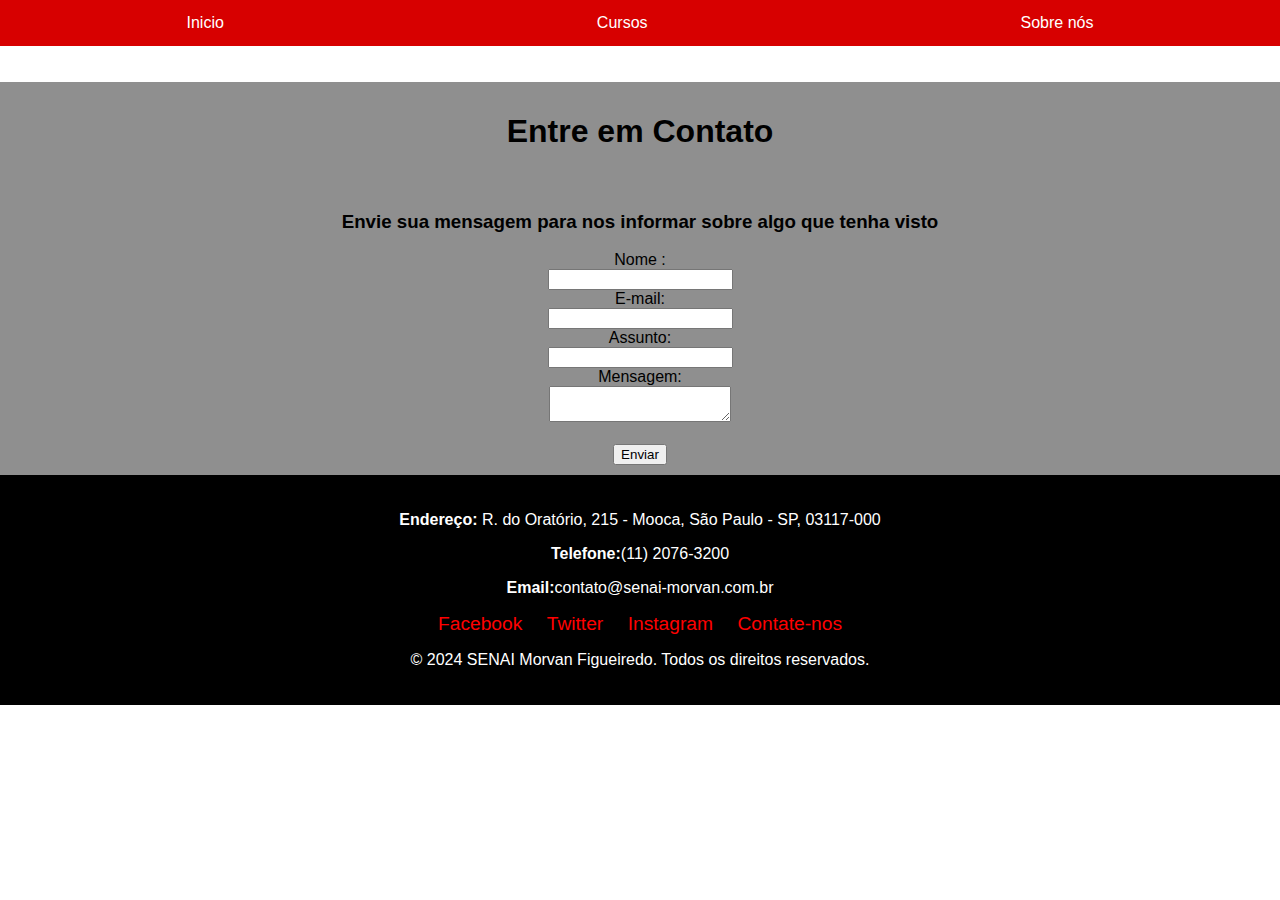
==== contato.html @ f8fc4a26 "Add files via upload" ====
<!DOCTYPE html>
<html lang="pt-br">
<head>
    <meta charset="UTF-8">
    <meta name="viewport" content="width=device-width, initial-scale=1.0">
    <title>Imersão 360</title>
    <link rel="stylesheet" href="style.css">
    
</head>
<body>
    
    <div class="navbar">
        <a href="/index.html">Inicio</a>
        <a href="/cursos.html">Cursos</a>
        <a href="/sobre.html">Sobre nós</a>
    </div>


<div class="content"></div>
   <header><h1>Entre em Contato</h1></header>

   <header>
    <h3>Envie sua mensagem para nos informar sobre algo que tenha visto</h3>
    
    <form>
      
      <label for="name">Nome :</label><br>
      <input type="text" id="name" name="name" required><br>
  
      <label for="email">E-mail:</label><br>
                  <input type="email" id="email" name="email" required><br>
  
                  <label for="subject">Assunto:</label><br>
                  <input type="text" id="subject" name="subject" required><br>
                  <label for="message">Mensagem:</label> <br>
                  <textarea id="message" name="message" required></textarea>
  
  
  
  
      <br>
      <br>
      
      <button type="submit">Enviar</button>
  
  
      
    </form>
  
    </header>


    <footer class="footer">
        <div class="contact-info">
            <p><strong>Endereço:</strong> R. do Oratório, 215 - Mooca, São Paulo - SP, 03117-000</p>
            <p><strong>Telefone:</strong>(11) 2076-3200</p>
            <p><strong>Email:</strong>contato@senai-morvan.com.br</p>
        </div>
        <div class="social-links">
            <a href="https://facebook.com" target="_blank">Facebook</a>
            <a href="https://twitter.com" target="_blank">Twitter</a>
            <a href="https://instagram.com" target="_blank">Instagram</a>
            <a href="/contato.html" target="_blank">Contate-nos</a>
        </div>

        <div class="copyright">
            <p>&copy; 2024 SENAI Morvan Figueiredo. Todos os direitos reservados.</p>
        </div>
    </footer>
---- style.css ----
body {
    margin: 0;
    font-family: Arial, sans-serif;
    padding: 0;
}

.overlay {
    position: relative;
    height: 300px;
    flex-direction: column;
    width: 100%;
    display: flex;
    justify-content: center;
    align-items: center;
    background: rgba(0, 0, 0, 0.5); /* Ajustado */
    color: white;
    text-align: center;
}

.imagem-overlay {
    width: 500px;
    height: auto;
    margin-bottom: 20px; 
}

.navbar {
    overflow: hidden;
    background-color: #d70000;
    position: fixed; 
    top: 0;
    width: 100%;
    z-index: 1000; 
    display: flex;
    justify-content: space-around;
}

.navbar a {
    float: left;
    display: block;
    color: rgb(255, 255, 255);
    text-align: center;
    padding: 14px 16px;
    text-decoration: none;
}

.navbar a:hover {
    background-color: #ff0000;
}

.content {
    padding: 16px;
    margin-top: 50px;
}

header {
    background-color: rgba(31, 31, 31, 0.5); /* Ajustado */
    text-align: center;
    padding: 10px;
}  

.footer {
    background-color: #000000;
    color: rgb(255, 255, 255);
    padding: 20px;
    text-align: center;
}

.footer .contact-info,
.footer .social-links,
.footer .copyright {
    margin: 10px 0;
}

.footer .social-links a {
    color: rgb(255, 0, 0);
    text-decoration: none;
    margin: 0 10px;
    font-size: 1.2rem;
}

.footer .social-links a:hover {
    text-decoration: underline;
}

.logo img {
    width: 70px;
    border-radius: 50%;   
    height: 70px;
    border: 1px solid rgb(0, 0, 0);
}

.logo {
    display: flex;
    position: absolute;
    left: 20px;
    top: 70px;
    width: 150px; 
    height: auto; 
}

.sobre img {
    width: 500px;
}

.sobre {
    text-align: center;
}

.container {
    display: flex;
    justify-content: end;
    flex-direction: column;
}

.container h1 {
    display: flex;
    justify-content: flex-end;
    padding-right: 75px;
    font-family: 'Franklin Gothic Medium', 'Arial Narrow', Arial, sans-serif;
}

.Button_home1 {
    position: absolute; /* Ajustado */
    right: 120px; /* Ajuste conforme necessário */
    top: 660px; /* Ajuste conforme necessário */
    display: flex;
    justify-content: flex-end;
}

.Button_home1 .button {
    border: none;
    color: rgb(255, 0, 0);
    padding: 16px 32px;
    text-decoration: none;
    font-size: 16px;
    margin: 4px 2px;
    transition-duration: 0.4s;
    cursor: pointer;
    border-radius: 25px;
    border: 2px solid red;
}

.Button_home1 .button:hover {
    background-color: #ff0000;
    color: white;
}

.imags{

    margin-top: 20px;
    text-align: right; /* Alinha a imagem à direita */
}


  .imags img{

    width: 470px;
    height: auto;
    z-index: 10;
    margin-top: -240px;
    margin-right: 450px; /* Ajuste a distância da borda direita */
    border: 2px solid red;
    
}
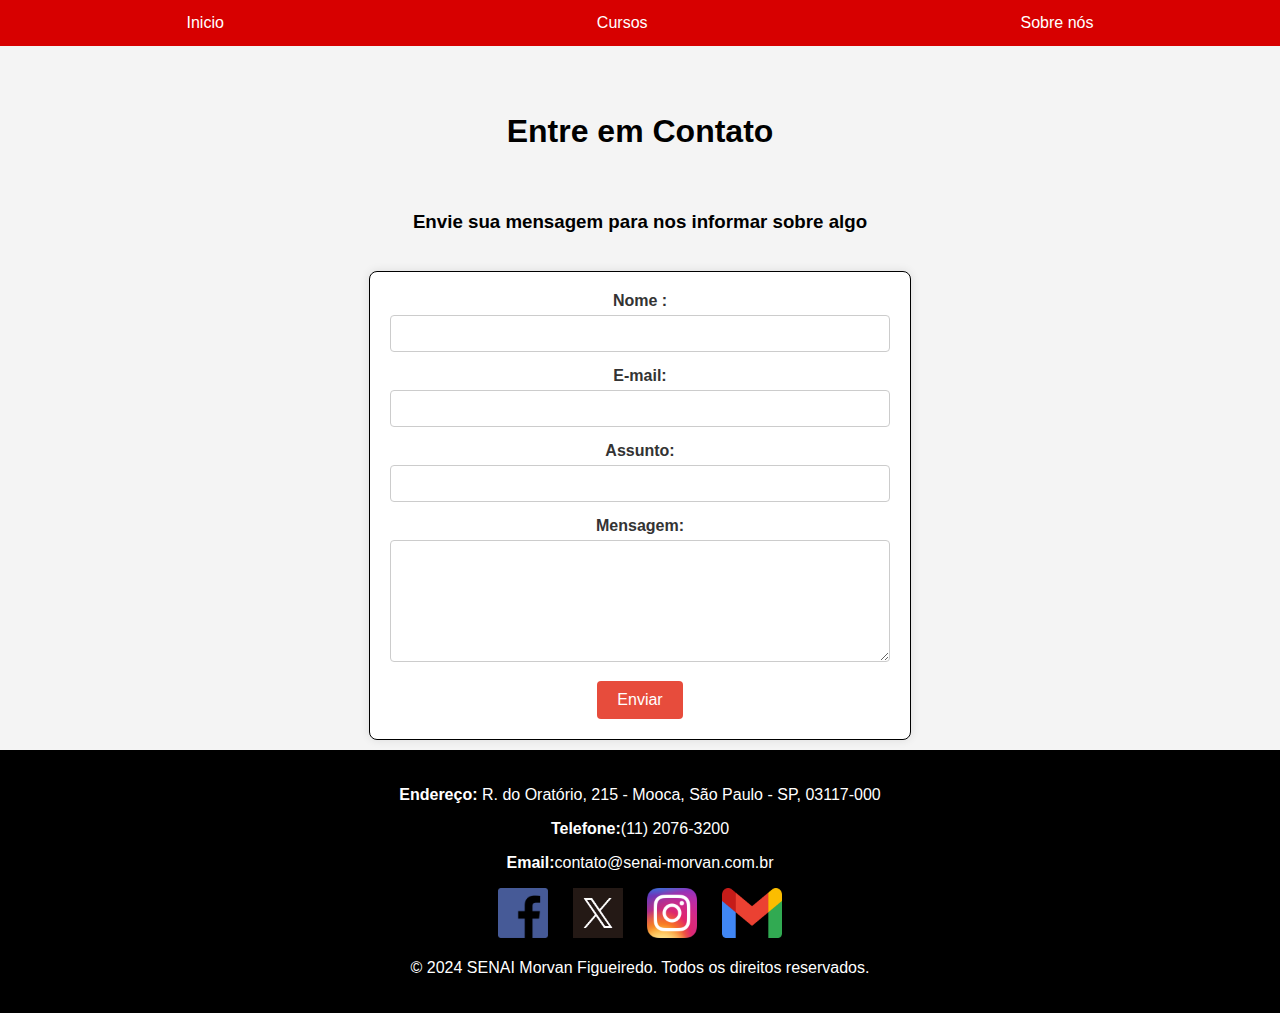
==== commit 672e3110: "Add files via upload" ====
--- a/contato.html
+++ b/contato.html
@@ -4,7 +4,8 @@
     <meta charset="UTF-8">
     <meta name="viewport" content="width=device-width, initial-scale=1.0">
     <title>Imersão 360</title>
-    <link rel="stylesheet" href="style.css">
+    <link rel="stylesheet" href="contato.css">
+    <link rel="shortcut icon" href="https://encrypted-tbn0.gstatic.com/images?q=tbn:ANd9GcQV1tFZ8tYHJLXCg9q0AtSQ8EI_N3fpVDbVmqMoHhQXTVc4j6V4M73ZY1qUytIBqBgjynw&usqp=CAU">
     
 </head>
 <body>
@@ -19,35 +20,27 @@
 <div class="content"></div>
    <header><h1>Entre em Contato</h1></header>
 
-   <header>
-    <h3>Envie sua mensagem para nos informar sobre algo que tenha visto</h3>
-    
+   
+    <header><h3>Envie sua mensagem para nos informar sobre algo</h3></header>
+    <header>
     <form>
-      
-      <label for="name">Nome :</label><br>
-      <input type="text" id="name" name="name" required><br>
-  
-      <label for="email">E-mail:</label><br>
-                  <input type="email" id="email" name="email" required><br>
-  
-                  <label for="subject">Assunto:</label><br>
-                  <input type="text" id="subject" name="subject" required><br>
-                  <label for="message">Mensagem:</label> <br>
-                  <textarea id="message" name="message" required></textarea>
+        <label for="name">Nome :</label>
+        <input type="text" id="name" name="name" required>
+
+        <label for="email">E-mail:</label>
+        <input type="email" id="email" name="email" required>
+
+        <label for="subject">Assunto:</label>
+        <input type="text" id="subject" name="subject" required>
+
+        <label for="message">Mensagem:</label>
+        <textarea id="message" name="message" required></textarea>
+
+        <button type="submit">Enviar</button>
+    </form>
+    </header>
   
   
-  
-  
-      <br>
-      <br>
-      
-      <button type="submit">Enviar</button>
-  
-  
-      
-    </form>
-  
-    </header>
 
 
     <footer class="footer">
@@ -57,13 +50,13 @@
             <p><strong>Email:</strong>contato@senai-morvan.com.br</p>
         </div>
         <div class="social-links">
-            <a href="https://facebook.com" target="_blank">Facebook</a>
-            <a href="https://twitter.com" target="_blank">Twitter</a>
-            <a href="https://instagram.com" target="_blank">Instagram</a>
-            <a href="/contato.html" target="_blank">Contate-nos</a>
+            <a href="https://www.facebook.com"><img src="images/facebook-icon.png" width="50px" height="50px" alt="Facebook"></a>
+            <a href="https://x.com"><img src="images/X_icon.png" width="50px" height="50px" alt="X"></a>
+            <a href="https://www.instagram.com"><img src="images/Instagram_icon.png" width="50px" height="50px" alt="Instagram"></a>
+            <a href="/contato.html" target="_blank"><img src="images/Gmail_icon.png" width="60px" height="50px" alt="Email"></a>
         </div>
-
         <div class="copyright">
             <p>&copy; 2024 SENAI Morvan Figueiredo. Todos os direitos reservados.</p>
         </div>
     </footer>
+</div>--- a/contato.css
+++ b/contato.css
@@ -0,0 +1,252 @@
+.navbar {
+    overflow: hidden;
+    background-color: #d70000;
+    position: fixed; 
+    top: 0;
+    width: 100%;
+    z-index: 1000; 
+    display: flex;
+    justify-content: space-around;
+}
+
+.navbar a {
+    float: left;
+    display: block;
+    color: rgb(255, 255, 255);
+    text-align: center;
+    padding: 14px 16px;
+    text-decoration: none;
+}
+
+.navbar a:hover {
+    background-color: #ff0000;
+}
+
+.content {
+    padding: 16px;
+    margin-top: 50px;
+}
+
+header {
+    display: flex;
+    justify-content: center;
+    flex-wrap: wrap;
+    text-align: center;
+    padding: 10px;
+}  
+
+.footer {
+    background-color: #000000;
+    color: rgb(255, 255, 255);
+    padding: 20px;
+    text-align: center;
+}
+
+.footer .contact-info,
+.footer .social-links,
+.footer .copyright {
+    margin: 10px 0;
+}
+
+.footer .social-links a {
+    color: rgb(255, 0, 0);
+    text-decoration: none;
+    margin: 0 10px;
+    font-size: 1.2rem;
+}
+
+.footer .social-links a:hover {
+    text-decoration: underline;
+}
+.cursos a{
+    color: #ff0000;
+    flex-direction: column;
+    display: flex;
+
+}
+.logo img {
+    width: 70px;
+    border-radius: 50%;   
+    height: 70px;
+    border: 1px solid rgb(0, 0, 0);
+}
+
+.logo {
+    display: flex;
+    position: absolute;
+    left: 20px;
+    top: 70px;
+    width: 150px; 
+    height: auto; 
+}
+
+.sobre img {
+    width: 500px;
+}
+
+.sobre {
+    text-align: center;
+}
+
+.container {
+    display: flex;
+    justify-content: end;
+    flex-direction: column;
+}
+
+.container h1 {
+    display: flex;
+    justify-content: flex-end;
+    padding-right: 75px;
+    font-family: 'Franklin Gothic Medium', 'Arial Narrow', Arial, sans-serif;
+}
+
+.Button_home1 {
+    position: absolute; 
+    right: 120px; 
+    top: 660px; 
+    display: flex;
+    justify-content: flex-end;
+}
+
+.Button_home1 .button {
+    border: none;
+    color: rgb(255, 0, 0);
+    padding: 16px 32px;
+    text-decoration: none;
+    font-size: 16px;
+    margin: 4px 2px;
+    transition-duration: 0.4s;
+    cursor: pointer;
+    border-radius: 25px;
+    border: 2px solid red;
+}
+
+.Button_home1 .button:hover {
+    background-color: #ff0000;
+    color: white;
+}
+
+.imags{
+
+    margin-top: 20px;
+    text-align: right; 
+}
+
+.card-container {
+    display: flex;
+    flex-wrap: wrap;
+    justify-content: space-around;  
+}
+
+
+.course-card {
+    display: flex;
+    flex-direction: column; 
+    justify-content: space-around;
+    background: #fff;
+    border-radius: 10px;
+    box-shadow: 0 2px 4px rgba(0, 0, 0, 0.1);
+    overflow: hidden;
+    width: 300px;
+    transition: transform 0.3s;
+    margin: 10px; 
+}
+
+.course-card:hover {
+    transform: scale(1.05);
+}
+
+.course-image {
+    width: 100%;
+    height: 200px;
+    object-fit: cover;
+}
+
+.course-content {
+    padding: 15px;
+}
+
+.course-title {
+    font-size: 1.5em;
+    margin: 0;
+    color: #333;
+}
+
+.course-description {
+    font-size: 1em;
+    color: #666;
+}
+
+.course-button {
+    display: inline-block;
+    margin-top: 10px;
+    padding: 10px 15px;
+    font-size: 1em;
+    color: #fff;
+    background-color: #ff0000;
+    text-decoration: none;
+    border-radius: 5px;
+    transition: background-color 0.3s;
+}
+
+.course-button:hover {
+    background-color: #0056b3;
+}
+  .imags img{
+
+    width: 470px;
+    height: auto;
+    z-index: 10;
+    margin-top: -240px;
+    margin-right: 450px; 
+    border: 2px solid red;
+    
+}
+body {
+    font-family: Arial, sans-serif;
+    background-color: #f4f4f4;
+    height: 100vh;
+    margin: 0;
+    padding: 0;
+
+}
+form {
+    background-color: #ffffff;
+    border: 1px solid #000000;
+    border-radius: 8px;
+    padding: 20px;
+    max-width: 500px;
+    width: 100%;
+    box-shadow: 0 0 10px rgba(0, 0, 0, 0.1);
+}
+label {
+    display: block;
+    font-weight: bold;
+    margin-bottom: 5px;
+    color: #333;
+}
+input[type="text"], input[type="email"], textarea {
+    width: calc(100% - 22px);
+    padding: 10px;
+    margin-bottom: 15px;
+    border: 1px solid #ccc;
+    border-radius: 4px;
+}
+textarea {
+    height: 100px;
+    resize: vertical;
+}
+button {
+    background-color: #e74c3c;
+    color: #fff;
+    border: none;
+    border-radius: 4px;
+    padding: 10px 20px;
+    font-size: 16px;
+    cursor: pointer;
+    transition: background-color 0.3s ease;
+}
+button:hover {
+    background-color: #c0392b;
+}
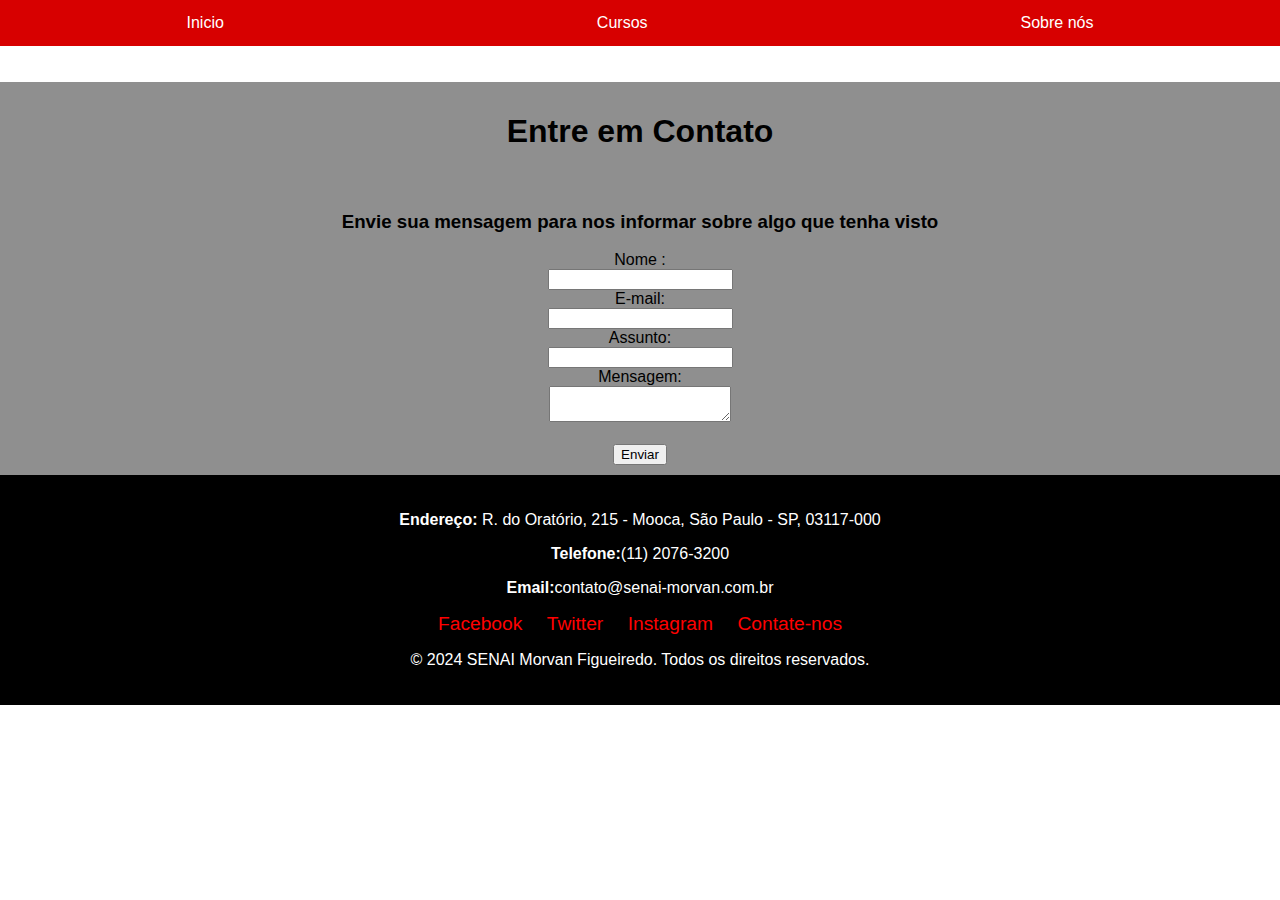
==== commit 1b05f9dd: "Add files via upload" ====
--- a/contato.html
+++ b/contato.html
@@ -4,8 +4,7 @@
     <meta charset="UTF-8">
     <meta name="viewport" content="width=device-width, initial-scale=1.0">
     <title>Imersão 360</title>
-    <link rel="stylesheet" href="contato.css">
-    <link rel="shortcut icon" href="https://encrypted-tbn0.gstatic.com/images?q=tbn:ANd9GcQV1tFZ8tYHJLXCg9q0AtSQ8EI_N3fpVDbVmqMoHhQXTVc4j6V4M73ZY1qUytIBqBgjynw&usqp=CAU">
+    <link rel="stylesheet" href="style.css">
     
 </head>
 <body>
@@ -20,27 +19,35 @@
 <div class="content"></div>
    <header><h1>Entre em Contato</h1></header>
 
-   
-    <header><h3>Envie sua mensagem para nos informar sobre algo</h3></header>
-    <header>
+   <header>
+    <h3>Envie sua mensagem para nos informar sobre algo que tenha visto</h3>
+    
     <form>
-        <label for="name">Nome :</label>
-        <input type="text" id="name" name="name" required>
-
-        <label for="email">E-mail:</label>
-        <input type="email" id="email" name="email" required>
-
-        <label for="subject">Assunto:</label>
-        <input type="text" id="subject" name="subject" required>
-
-        <label for="message">Mensagem:</label>
-        <textarea id="message" name="message" required></textarea>
-
-        <button type="submit">Enviar</button>
-    </form>
-    </header>
+      
+      <label for="name">Nome :</label><br>
+      <input type="text" id="name" name="name" required><br>
+  
+      <label for="email">E-mail:</label><br>
+                  <input type="email" id="email" name="email" required><br>
+  
+                  <label for="subject">Assunto:</label><br>
+                  <input type="text" id="subject" name="subject" required><br>
+                  <label for="message">Mensagem:</label> <br>
+                  <textarea id="message" name="message" required></textarea>
   
   
+  
+  
+      <br>
+      <br>
+      
+      <button type="submit">Enviar</button>
+  
+  
+      
+    </form>
+  
+    </header>
 
 
     <footer class="footer">
@@ -50,13 +57,13 @@
             <p><strong>Email:</strong>contato@senai-morvan.com.br</p>
         </div>
         <div class="social-links">
-            <a href="https://www.facebook.com"><img src="images/facebook-icon.png" width="50px" height="50px" alt="Facebook"></a>
-            <a href="https://x.com"><img src="images/X_icon.png" width="50px" height="50px" alt="X"></a>
-            <a href="https://www.instagram.com"><img src="images/Instagram_icon.png" width="50px" height="50px" alt="Instagram"></a>
-            <a href="/contato.html" target="_blank"><img src="images/Gmail_icon.png" width="60px" height="50px" alt="Email"></a>
+            <a href="https://facebook.com" target="_blank">Facebook</a>
+            <a href="https://twitter.com" target="_blank">Twitter</a>
+            <a href="https://instagram.com" target="_blank">Instagram</a>
+            <a href="/contato.html" target="_blank">Contate-nos</a>
         </div>
+
         <div class="copyright">
             <p>&copy; 2024 SENAI Morvan Figueiredo. Todos os direitos reservados.</p>
         </div>
     </footer>
-</div>--- a/style.css
+++ b/style.css
@@ -0,0 +1,165 @@
+body {
+    margin: 0;
+    font-family: Arial, sans-serif;
+    padding: 0;
+}
+
+.overlay {
+    position: relative;
+    height: 300px;
+    flex-direction: column;
+    width: 100%;
+    display: flex;
+    justify-content: center;
+    align-items: center;
+    background: rgba(0, 0, 0, 0.5); /* Ajustado */
+    color: white;
+    text-align: center;
+}
+
+.imagem-overlay {
+    width: 500px;
+    height: auto;
+    margin-bottom: 20px; 
+}
+
+.navbar {
+    overflow: hidden;
+    background-color: #d70000;
+    position: fixed; 
+    top: 0;
+    width: 100%;
+    z-index: 1000; 
+    display: flex;
+    justify-content: space-around;
+}
+
+.navbar a {
+    float: left;
+    display: block;
+    color: rgb(255, 255, 255);
+    text-align: center;
+    padding: 14px 16px;
+    text-decoration: none;
+}
+
+.navbar a:hover {
+    background-color: #ff0000;
+}
+
+.content {
+    padding: 16px;
+    margin-top: 50px;
+}
+
+header {
+    background-color: rgba(31, 31, 31, 0.5); /* Ajustado */
+    text-align: center;
+    padding: 10px;
+}  
+
+.footer {
+    background-color: #000000;
+    color: rgb(255, 255, 255);
+    padding: 20px;
+    text-align: center;
+}
+
+.footer .contact-info,
+.footer .social-links,
+.footer .copyright {
+    margin: 10px 0;
+}
+
+.footer .social-links a {
+    color: rgb(255, 0, 0);
+    text-decoration: none;
+    margin: 0 10px;
+    font-size: 1.2rem;
+}
+
+.footer .social-links a:hover {
+    text-decoration: underline;
+}
+
+.logo img {
+    width: 70px;
+    border-radius: 50%;   
+    height: 70px;
+    border: 1px solid rgb(0, 0, 0);
+}
+
+.logo {
+    display: flex;
+    position: absolute;
+    left: 20px;
+    top: 70px;
+    width: 150px; 
+    height: auto; 
+}
+
+.sobre img {
+    width: 500px;
+}
+
+.sobre {
+    text-align: center;
+}
+
+.container {
+    display: flex;
+    justify-content: end;
+    flex-direction: column;
+}
+
+.container h1 {
+    display: flex;
+    justify-content: flex-end;
+    padding-right: 75px;
+    font-family: 'Franklin Gothic Medium', 'Arial Narrow', Arial, sans-serif;
+}
+
+.Button_home1 {
+    position: absolute; /* Ajustado */
+    right: 120px; /* Ajuste conforme necessário */
+    top: 660px; /* Ajuste conforme necessário */
+    display: flex;
+    justify-content: flex-end;
+}
+
+.Button_home1 .button {
+    border: none;
+    color: rgb(255, 0, 0);
+    padding: 16px 32px;
+    text-decoration: none;
+    font-size: 16px;
+    margin: 4px 2px;
+    transition-duration: 0.4s;
+    cursor: pointer;
+    border-radius: 25px;
+    border: 2px solid red;
+}
+
+.Button_home1 .button:hover {
+    background-color: #ff0000;
+    color: white;
+}
+
+.imags{
+
+    margin-top: 20px;
+    text-align: right; /* Alinha a imagem à direita */
+}
+
+
+  .imags img{
+
+    width: 470px;
+    height: auto;
+    z-index: 10;
+    margin-top: -240px;
+    margin-right: 400px; /* Ajuste a distância da borda direita */
+    border: 2px solid red;
+    
+}
+
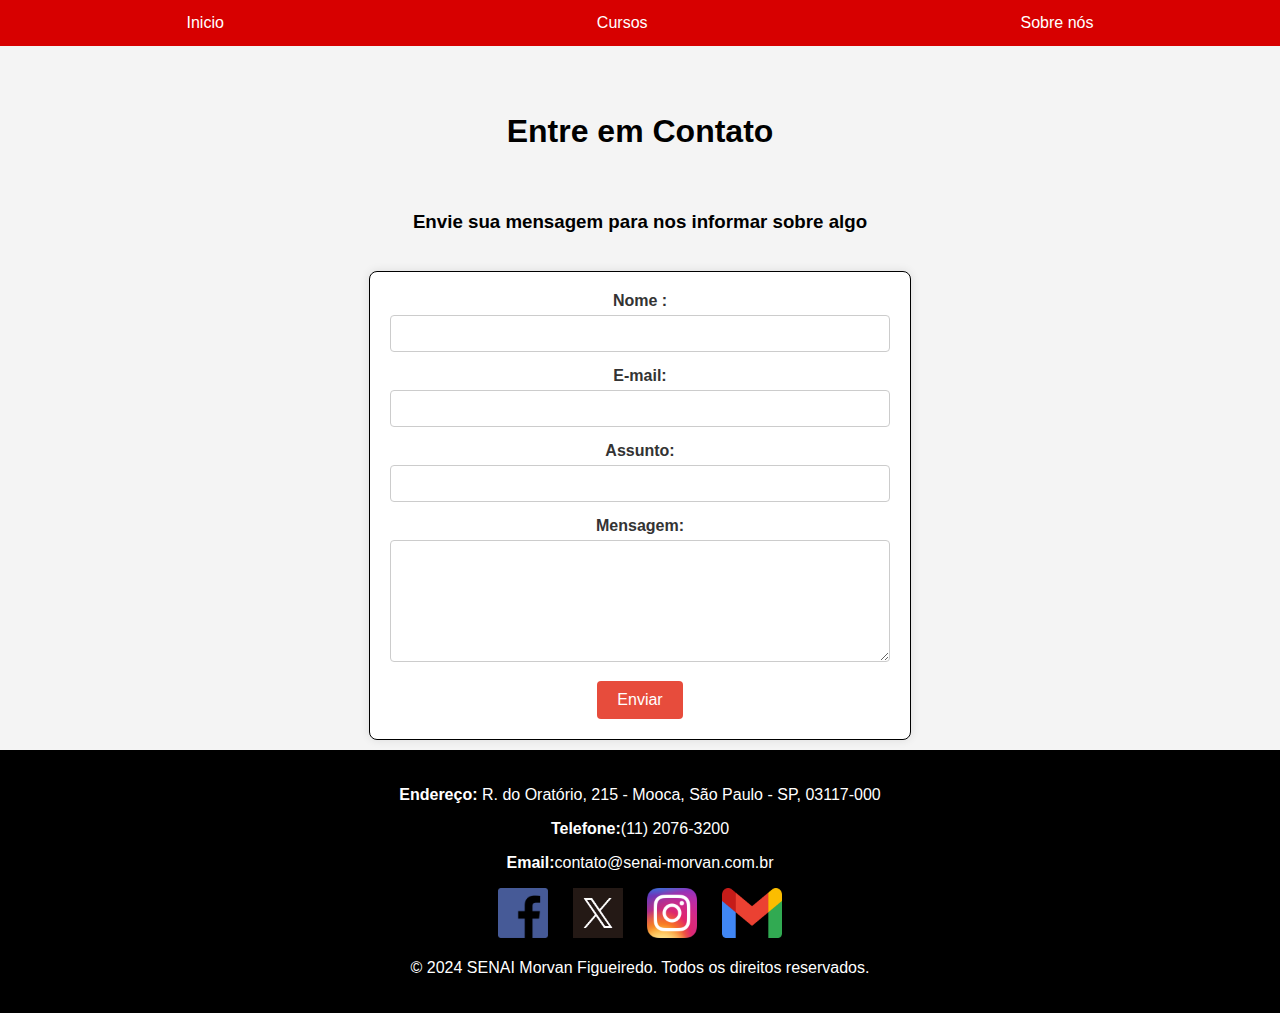
==== commit b315dad2: "Add files via upload" ====
--- a/contato.html
+++ b/contato.html
@@ -4,7 +4,8 @@
     <meta charset="UTF-8">
     <meta name="viewport" content="width=device-width, initial-scale=1.0">
     <title>Imersão 360</title>
-    <link rel="stylesheet" href="style.css">
+    <link rel="stylesheet" href="contato.css">
+    <link rel="shortcut icon" href="https://encrypted-tbn0.gstatic.com/images?q=tbn:ANd9GcQV1tFZ8tYHJLXCg9q0AtSQ8EI_N3fpVDbVmqMoHhQXTVc4j6V4M73ZY1qUytIBqBgjynw&usqp=CAU">
     
 </head>
 <body>
@@ -19,35 +20,27 @@
 <div class="content"></div>
    <header><h1>Entre em Contato</h1></header>
 
-   <header>
-    <h3>Envie sua mensagem para nos informar sobre algo que tenha visto</h3>
-    
+   
+    <header><h3>Envie sua mensagem para nos informar sobre algo</h3></header>
+    <header>
     <form>
-      
-      <label for="name">Nome :</label><br>
-      <input type="text" id="name" name="name" required><br>
-  
-      <label for="email">E-mail:</label><br>
-                  <input type="email" id="email" name="email" required><br>
-  
-                  <label for="subject">Assunto:</label><br>
-                  <input type="text" id="subject" name="subject" required><br>
-                  <label for="message">Mensagem:</label> <br>
-                  <textarea id="message" name="message" required></textarea>
+        <label for="name">Nome :</label>
+        <input type="text" id="name" name="name" required>
+
+        <label for="email">E-mail:</label>
+        <input type="email" id="email" name="email" required>
+
+        <label for="subject">Assunto:</label>
+        <input type="text" id="subject" name="subject" required>
+
+        <label for="message">Mensagem:</label>
+        <textarea id="message" name="message" required></textarea>
+
+        <button type="submit">Enviar</button>
+    </form>
+    </header>
   
   
-  
-  
-      <br>
-      <br>
-      
-      <button type="submit">Enviar</button>
-  
-  
-      
-    </form>
-  
-    </header>
 
 
     <footer class="footer">
@@ -57,13 +50,13 @@
             <p><strong>Email:</strong>contato@senai-morvan.com.br</p>
         </div>
         <div class="social-links">
-            <a href="https://facebook.com" target="_blank">Facebook</a>
-            <a href="https://twitter.com" target="_blank">Twitter</a>
-            <a href="https://instagram.com" target="_blank">Instagram</a>
-            <a href="/contato.html" target="_blank">Contate-nos</a>
+            <a href="https://www.facebook.com"><img src="images/facebook-icon.png" width="50px" height="50px" alt="Facebook"></a>
+            <a href="https://x.com"><img src="images/X_icon.png" width="50px" height="50px" alt="X"></a>
+            <a href="https://www.instagram.com"><img src="images/Instagram_icon.png" width="50px" height="50px" alt="Instagram"></a>
+            <a href="/contato.html" target="_blank"><img src="images/Gmail_icon.png" width="60px" height="50px" alt="Email"></a>
         </div>
-
         <div class="copyright">
             <p>&copy; 2024 SENAI Morvan Figueiredo. Todos os direitos reservados.</p>
         </div>
     </footer>
+</div>--- a/contato.css
+++ b/contato.css
@@ -0,0 +1,252 @@
+.navbar {
+    overflow: hidden;
+    background-color: #d70000;
+    position: fixed; 
+    top: 0;
+    width: 100%;
+    z-index: 1000; 
+    display: flex;
+    justify-content: space-around;
+}
+
+.navbar a {
+    float: left;
+    display: block;
+    color: rgb(255, 255, 255);
+    text-align: center;
+    padding: 14px 16px;
+    text-decoration: none;
+}
+
+.navbar a:hover {
+    background-color: #ff0000;
+}
+
+.content {
+    padding: 16px;
+    margin-top: 50px;
+}
+
+header {
+    display: flex;
+    justify-content: center;
+    flex-wrap: wrap;
+    text-align: center;
+    padding: 10px;
+}  
+
+.footer {
+    background-color: #000000;
+    color: rgb(255, 255, 255);
+    padding: 20px;
+    text-align: center;
+}
+
+.footer .contact-info,
+.footer .social-links,
+.footer .copyright {
+    margin: 10px 0;
+}
+
+.footer .social-links a {
+    color: rgb(255, 0, 0);
+    text-decoration: none;
+    margin: 0 10px;
+    font-size: 1.2rem;
+}
+
+.footer .social-links a:hover {
+    text-decoration: underline;
+}
+.cursos a{
+    color: #ff0000;
+    flex-direction: column;
+    display: flex;
+
+}
+.logo img {
+    width: 70px;
+    border-radius: 50%;   
+    height: 70px;
+    border: 1px solid rgb(0, 0, 0);
+}
+
+.logo {
+    display: flex;
+    position: absolute;
+    left: 20px;
+    top: 70px;
+    width: 150px; 
+    height: auto; 
+}
+
+.sobre img {
+    width: 500px;
+}
+
+.sobre {
+    text-align: center;
+}
+
+.container {
+    display: flex;
+    justify-content: end;
+    flex-direction: column;
+}
+
+.container h1 {
+    display: flex;
+    justify-content: flex-end;
+    padding-right: 75px;
+    font-family: 'Franklin Gothic Medium', 'Arial Narrow', Arial, sans-serif;
+}
+
+.Button_home1 {
+    position: absolute; 
+    right: 120px; 
+    top: 660px; 
+    display: flex;
+    justify-content: flex-end;
+}
+
+.Button_home1 .button {
+    border: none;
+    color: rgb(255, 0, 0);
+    padding: 16px 32px;
+    text-decoration: none;
+    font-size: 16px;
+    margin: 4px 2px;
+    transition-duration: 0.4s;
+    cursor: pointer;
+    border-radius: 25px;
+    border: 2px solid red;
+}
+
+.Button_home1 .button:hover {
+    background-color: #ff0000;
+    color: white;
+}
+
+.imags{
+
+    margin-top: 20px;
+    text-align: right; 
+}
+
+.card-container {
+    display: flex;
+    flex-wrap: wrap;
+    justify-content: space-around;  
+}
+
+
+.course-card {
+    display: flex;
+    flex-direction: column; 
+    justify-content: space-around;
+    background: #fff;
+    border-radius: 10px;
+    box-shadow: 0 2px 4px rgba(0, 0, 0, 0.1);
+    overflow: hidden;
+    width: 300px;
+    transition: transform 0.3s;
+    margin: 10px; 
+}
+
+.course-card:hover {
+    transform: scale(1.05);
+}
+
+.course-image {
+    width: 100%;
+    height: 200px;
+    object-fit: cover;
+}
+
+.course-content {
+    padding: 15px;
+}
+
+.course-title {
+    font-size: 1.5em;
+    margin: 0;
+    color: #333;
+}
+
+.course-description {
+    font-size: 1em;
+    color: #666;
+}
+
+.course-button {
+    display: inline-block;
+    margin-top: 10px;
+    padding: 10px 15px;
+    font-size: 1em;
+    color: #fff;
+    background-color: #ff0000;
+    text-decoration: none;
+    border-radius: 5px;
+    transition: background-color 0.3s;
+}
+
+.course-button:hover {
+    background-color: #0056b3;
+}
+  .imags img{
+
+    width: 470px;
+    height: auto;
+    z-index: 10;
+    margin-top: -240px;
+    margin-right: 450px; 
+    border: 2px solid red;
+    
+}
+body {
+    font-family: Arial, sans-serif;
+    background-color: #f4f4f4;
+    height: 100vh;
+    margin: 0;
+    padding: 0;
+
+}
+form {
+    background-color: #ffffff;
+    border: 1px solid #000000;
+    border-radius: 8px;
+    padding: 20px;
+    max-width: 500px;
+    width: 100%;
+    box-shadow: 0 0 10px rgba(0, 0, 0, 0.1);
+}
+label {
+    display: block;
+    font-weight: bold;
+    margin-bottom: 5px;
+    color: #333;
+}
+input[type="text"], input[type="email"], textarea {
+    width: calc(100% - 22px);
+    padding: 10px;
+    margin-bottom: 15px;
+    border: 1px solid #ccc;
+    border-radius: 4px;
+}
+textarea {
+    height: 100px;
+    resize: vertical;
+}
+button {
+    background-color: #e74c3c;
+    color: #fff;
+    border: none;
+    border-radius: 4px;
+    padding: 10px 20px;
+    font-size: 16px;
+    cursor: pointer;
+    transition: background-color 0.3s ease;
+}
+button:hover {
+    background-color: #c0392b;
+}
